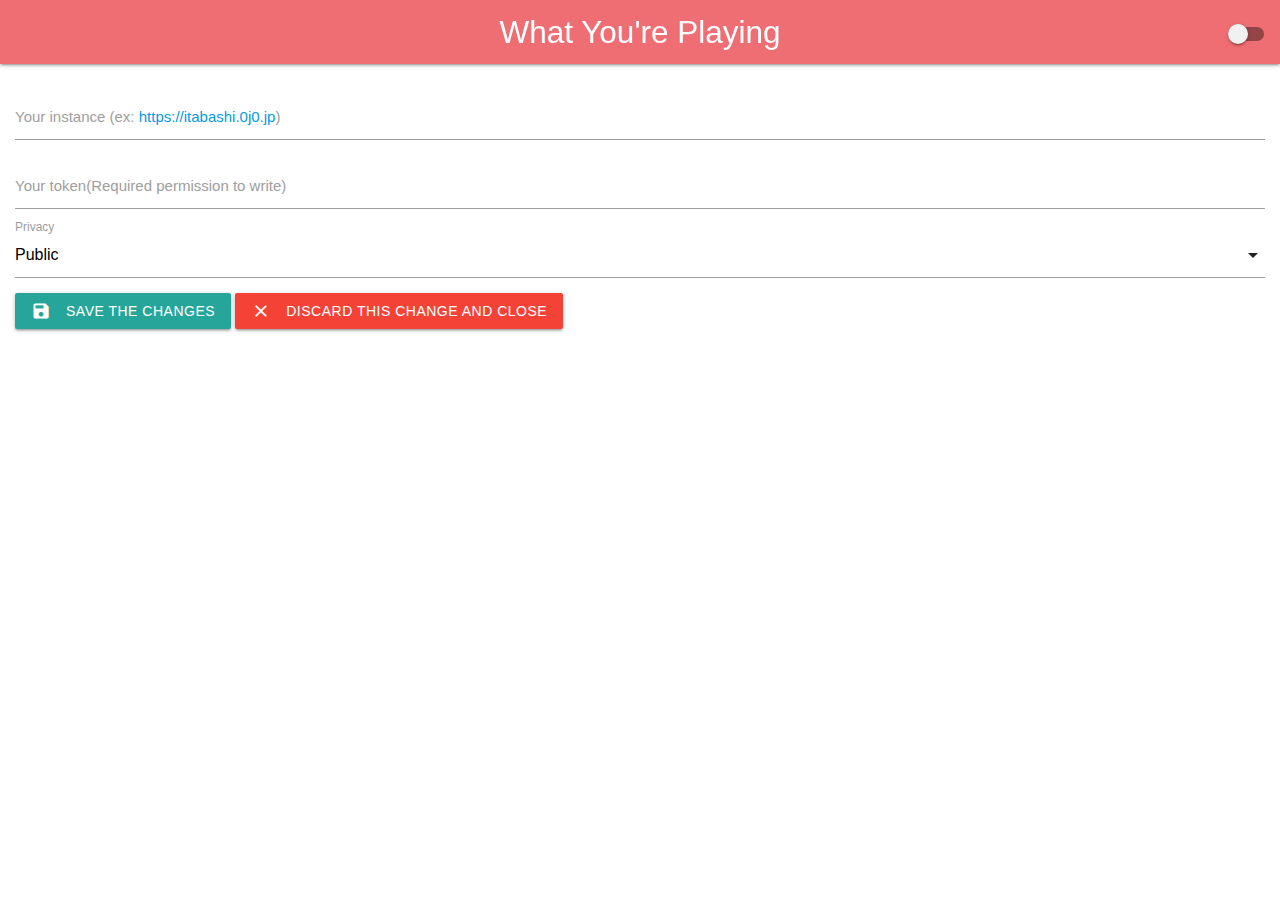
==== views/settings/index.html @ 0a130e62 "大規模変更 * マニフェスト変更 * ベースシステム変更" ====
<!DocType HTML>

<HTML>
	<Head>
		<Meta Charset = "UTF-8" />
		<Title>Settings | What You're Playing</Title>

		<Script Src = "../lib/materialize.js"></Script>
		<Link Rel = "StyleSheet" Href = "../lib/materialize.css" />
		<Link Rel = "StyleSheet" Href = "../lib/Material Icons/material-icons.css" />

		<Script Src = "../lib/Locale.js"></Script>
		<Script Src = "settings.js" Defer></Script>
		<Link Rel = "StyleSheet" Href = "settings.css" />
	</Head>

	<Body>
		<Header Class = "navbar-fixed">
			<Nav>
				<Div Class = "nav-wrapper">
					<Span Class = "brand-logo center">What You're Playing</Span>

					<UL Class = "right">
						<Li Class = "switch">
							<Label>
								<Input ID = "enabled" Type = "Checkbox" />
								<Span Class = "lever"></Span>
							</Label>
						</Li>
					</UL>
				</Div>
			</Nav>
		</Header>

		<Main>
			<Div Class = "input-field">
				<Input ID = "instance" Type = "Text"/>
				<Label For = "instance">
					<Locale Message = "setting_instance">Your instance</Locale>
					(ex: <A Href = "https://itabashi.0j0.jp" Target = "_blank">https://itabashi.0j0.jp</A>)
				</Label>
			</Div>

			<Div Class = "input-field">
				<Input ID = "token" Type = "Text"/>
				<Label For = "token" Locale-Message = "setting_token">Your token(Required permission to write)</Label>
			</Div>

			<Div Class = "input-field">
				<Select ID = "privacy">
					<Option Name = "privacy.public" Value = "public" Locale-Message = "setting_privacy_public">Public</Option>
					<Option Name = "privacy.unlisted" Value = "unlisted" Locale-Message = "setting_privacy_unlisted">Unlisted</Option>
					<Option Name = "privacy.private" Value = "private" Locale-Message = "setting_privacy_private">Private</Option>
					<Option Name = "privacy.limited" Value = "limited" Locale-Message = "setting_privacy_limited">Limited(Only for implemented instances)</Option>
				</Select>

				<Label Locale-Message = "setting_privacy">Privacy</Label>
			</Div>

			<Div>
				<Button ID = "btns_save" Class = "btn waves-effect waves-light">
					<I Class = "material-icons left">save</I>
					<Locale Message = "setting_save">Save the changes</Locale>
				</Button>

				<Button ID = "btns_close" Class = "btn red waves-effect waves-light">
					<I Class = "material-icons left">close</I>
					<Locale Message = "setting_close">Discard this change and close</Locale>
				</Button>
			</Div>
		</Main>
	</Body>
</HTML>
---- views/lib/Material Icons/material-icons.css ----
@font-face {
  font-family: 'Material Icons';
  font-style: normal;
  font-weight: 400;
  src: url(MaterialIcons-Regular.eot); /* For IE6-8 */
  src: local('Material Icons'),
       local('MaterialIcons-Regular'),
       url(MaterialIcons-Regular.woff2) format('woff2'),
       url(MaterialIcons-Regular.woff) format('woff'),
       url(MaterialIcons-Regular.ttf) format('truetype');
}

.material-icons {
  font-family: 'Material Icons';
  font-weight: normal;
  font-style: normal;
  font-size: 24px;  /* Preferred icon size */
  display: inline-block;
  line-height: 1;
  text-transform: none;
  letter-spacing: normal;
  word-wrap: normal;
  white-space: nowrap;
  direction: ltr;

  /* Support for all WebKit browsers. */
  -webkit-font-smoothing: antialiased;
  /* Support for Safari and Chrome. */
  text-rendering: optimizeLegibility;

  /* Support for Firefox. */
  -moz-osx-font-smoothing: grayscale;

  /* Support for IE. */
  font-feature-settings: 'liga';
}
---- views/settings/settings.css ----
:Root {
	Min-Width: 50rem;
}

Main {
	Padding: 1rem;
}
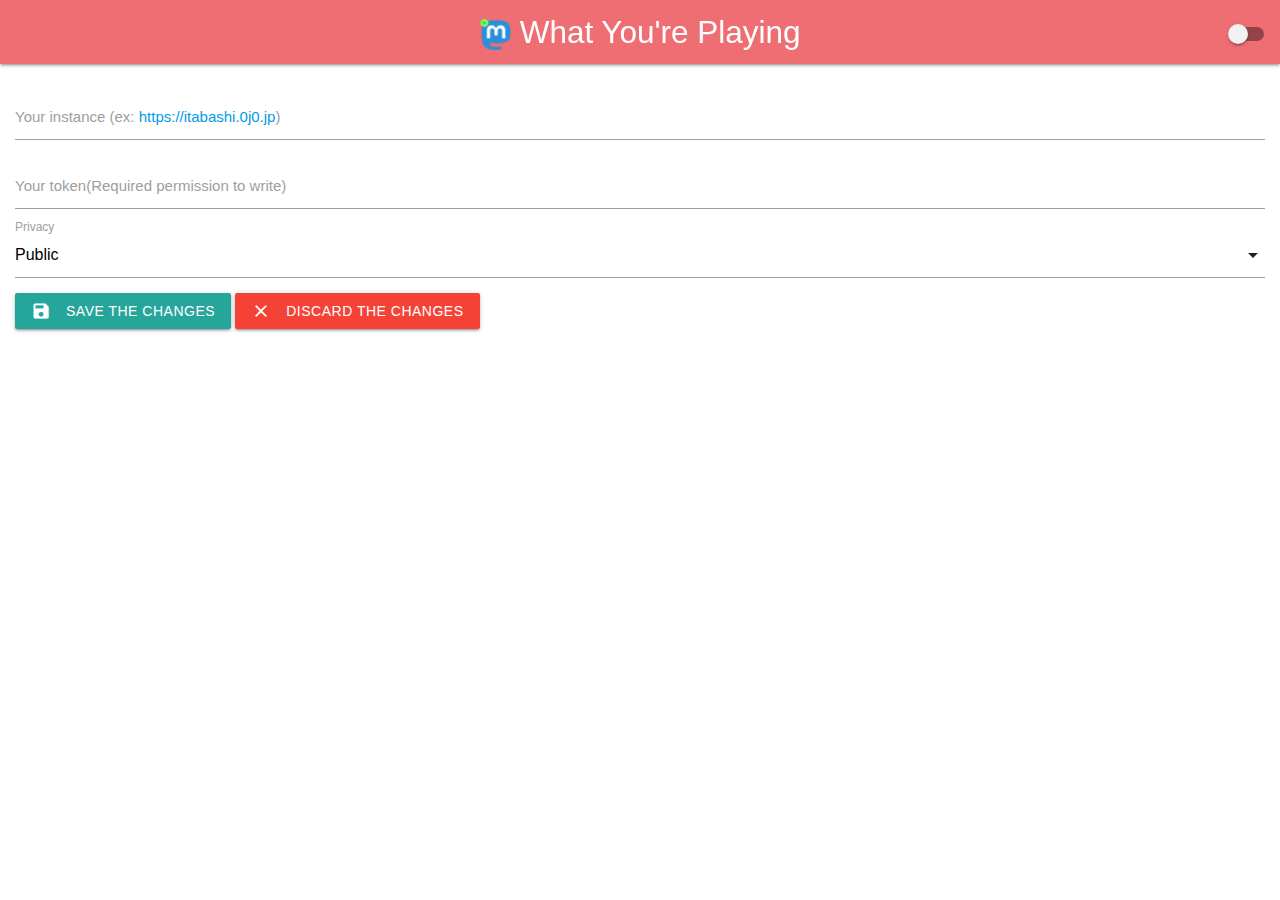
==== commit 742da526: "ロゴアイコンの追加" ====
--- a/views/settings/index.html
+++ b/views/settings/index.html
@@ -18,7 +18,10 @@
 		<Header Class = "navbar-fixed">
 			<Nav>
 				<Div Class = "nav-wrapper">
-					<Span Class = "brand-logo center">What You're Playing</Span>
+					<Span Class = "brand-logo center">
+						<Img Class = "logo-icon" Src = "/icons/icon128.png" />
+						What You're Playing
+					</Span>
 
 					<UL Class = "right">
 						<Li Class = "switch">
@@ -65,7 +68,7 @@
 
 				<Button ID = "btns_close" Class = "btn red waves-effect waves-light">
 					<I Class = "material-icons left">close</I>
-					<Locale Message = "setting_close">Discard this change and close</Locale>
+					<Locale Message = "setting_close">Discard the changes</Locale>
 				</Button>
 			</Div>
 		</Main>
--- a/views/settings/settings.css
+++ b/views/settings/settings.css
@@ -4,4 +4,9 @@
 
 Main {
 	Padding: 1rem;
+}
+
+.logo-icon {
+	Height: 1em;
+	Vertical-Align: Middle;
 }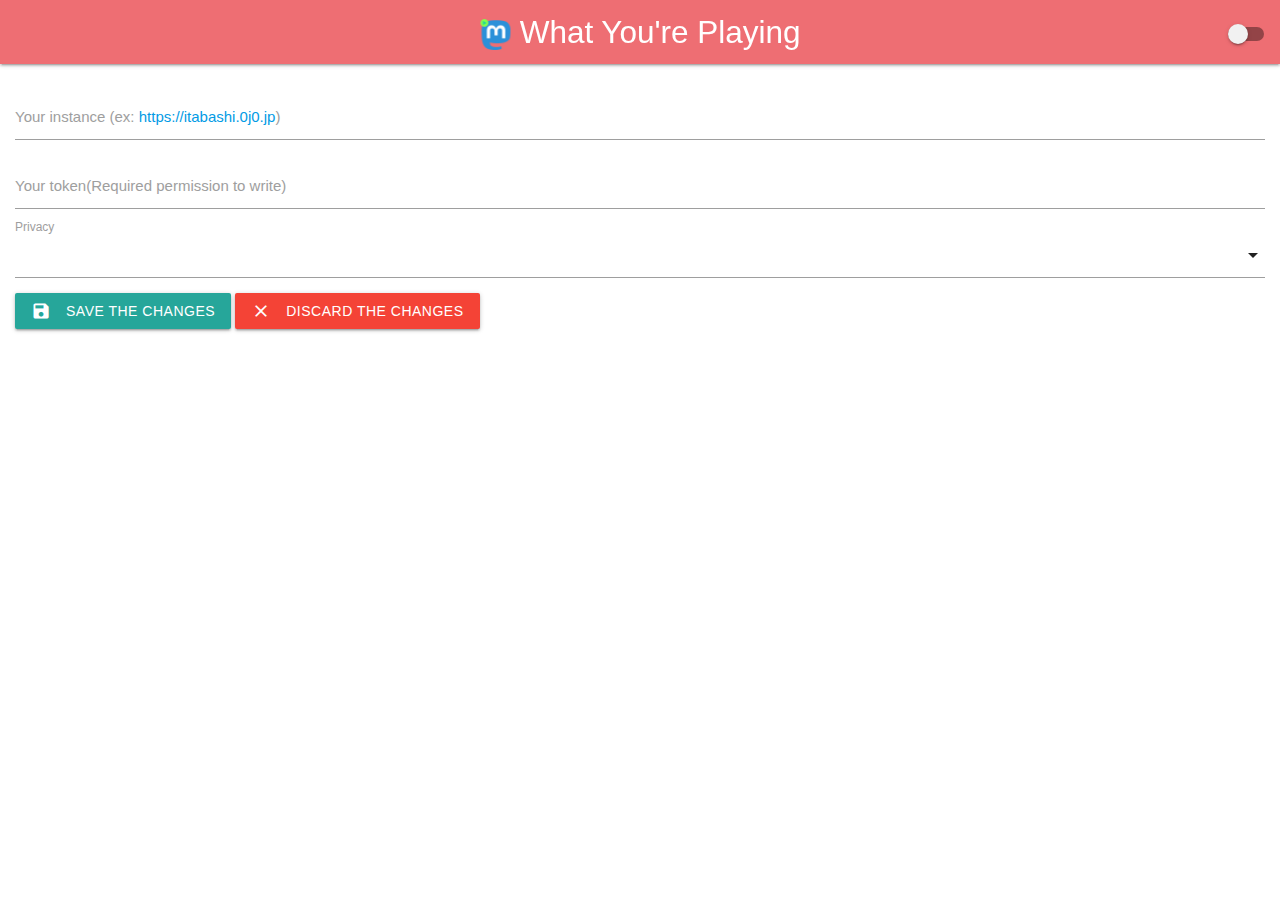
==== commit 2d14a5c3: "数種の変更 * privacy -> visibility * インスタンスの種類によって自動でvisibilityが変わるように * Misskeyのvisibility付き投稿に対応" ====
--- a/views/settings/index.html
+++ b/views/settings/index.html
@@ -10,6 +10,7 @@
 		<Link Rel = "StyleSheet" Href = "../lib/Material Icons/material-icons.css" />
 
 		<Script Src = "../lib/Locale.js"></Script>
+		<Script Src = "../lib/Instance.js"></Script>
 		<Script Src = "settings.js" Defer></Script>
 		<Link Rel = "StyleSheet" Href = "settings.css" />
 	</Head>
@@ -50,14 +51,10 @@
 			</Div>
 
 			<Div Class = "input-field">
-				<Select ID = "privacy">
-					<Option Name = "privacy.public" Value = "public" Locale-Message = "setting_privacy_public">Public</Option>
-					<Option Name = "privacy.unlisted" Value = "unlisted" Locale-Message = "setting_privacy_unlisted">Unlisted</Option>
-					<Option Name = "privacy.private" Value = "private" Locale-Message = "setting_privacy_private">Private</Option>
-					<Option Name = "privacy.limited" Value = "limited" Locale-Message = "setting_privacy_limited">Limited(Only for implemented instances)</Option>
+				<Select ID = "visibility">
 				</Select>
 
-				<Label Locale-Message = "setting_privacy">Privacy</Label>
+				<Label Locale-Message = "setting_visibility">Privacy</Label>
 			</Div>
 
 			<Div>
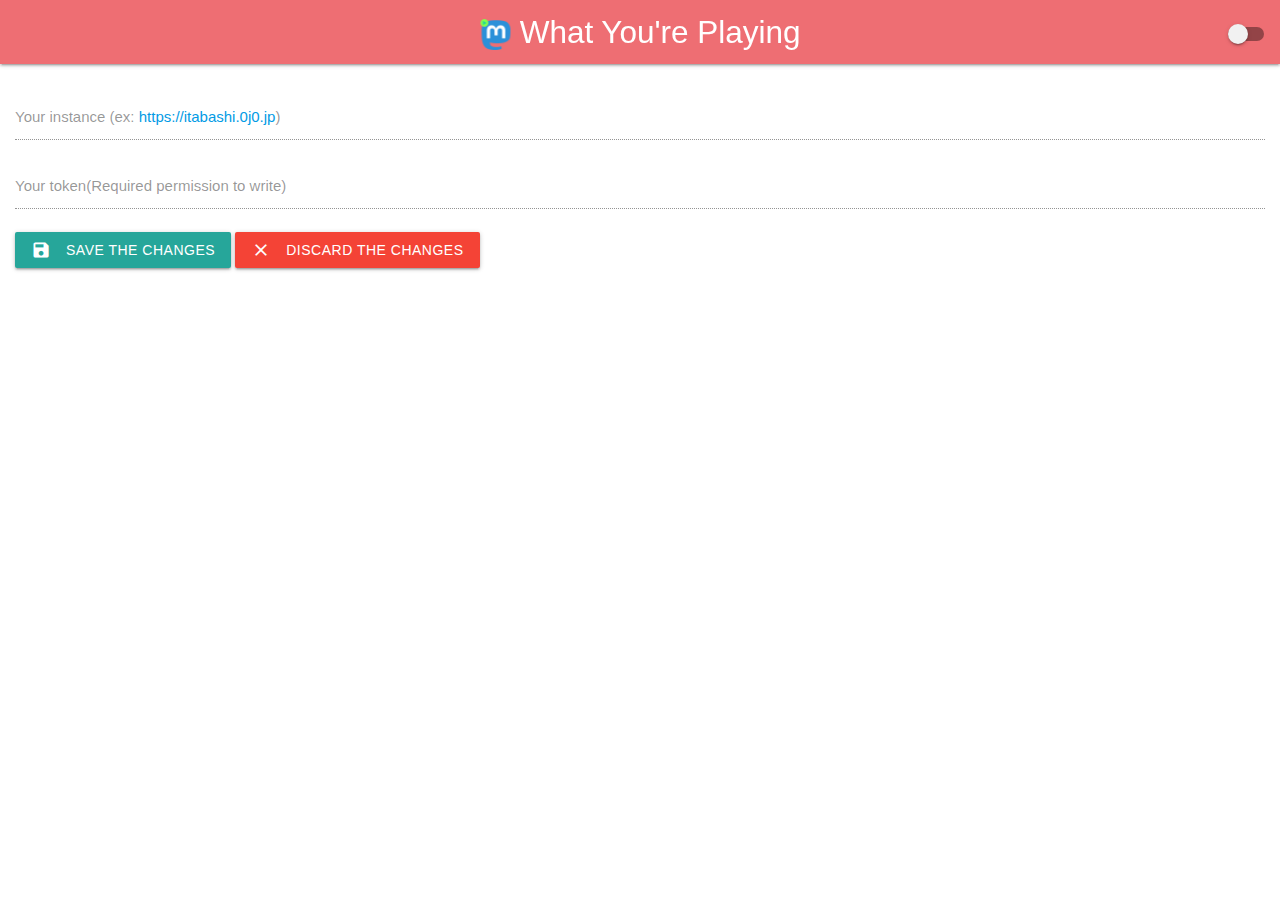
==== commit 6460111b: "Off時に入力欄が無効になるように" ====
--- a/views/settings/index.html
+++ b/views/settings/index.html
@@ -38,7 +38,7 @@
 
 		<Main>
 			<Div Class = "input-field">
-				<Input ID = "instance" Type = "Text"/>
+				<Input ID = "instance" Type = "Text" Disabled />
 				<Label For = "instance">
 					<Locale Message = "setting_instance">Your instance</Locale>
 					(ex: <A Href = "https://itabashi.0j0.jp" Target = "_blank">https://itabashi.0j0.jp</A>)
@@ -46,12 +46,12 @@
 			</Div>
 
 			<Div Class = "input-field">
-				<Input ID = "token" Type = "Text"/>
+				<Input ID = "token" Type = "Text" Disabled />
 				<Label For = "token" Locale-Message = "setting_token">Your token(Required permission to write)</Label>
 			</Div>
 
 			<Div Class = "input-field">
-				<Select ID = "visibility">
+				<Select ID = "visibility" Disabled>
 				</Select>
 
 				<Label Locale-Message = "setting_visibility">Privacy</Label>
